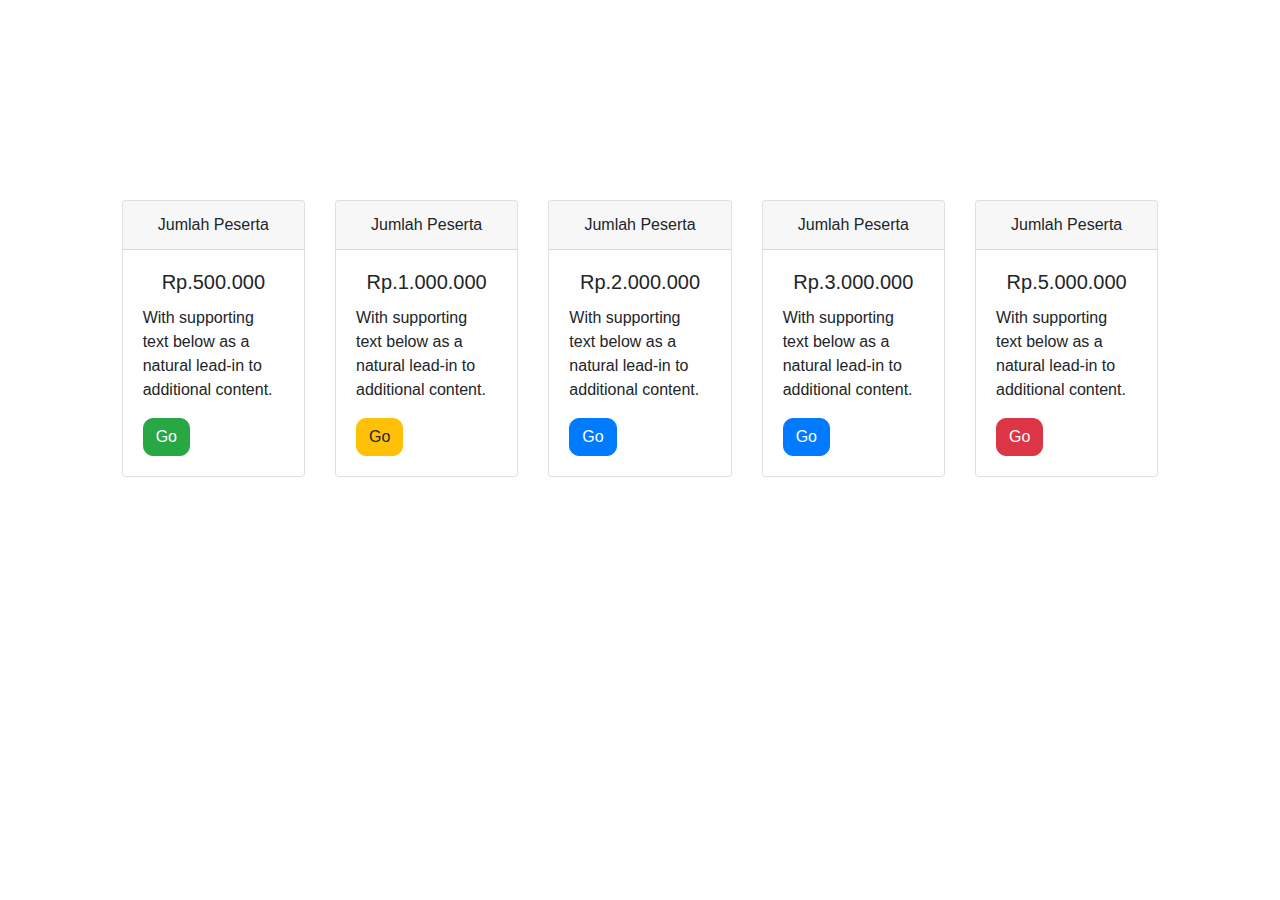
==== hargapaket.html @ 2a71a9bf "Done" ====
<html lang="en">

<head>
    <meta charset="UTF-8">
    <meta name="viewport" content="width=device-width, initial-scale=1, shrink-to-fit=no">
    <meta http-equiv="X-UA-Compatible" content="ie=edge">
    <title>Form Login</title>

    <!-- CSS HERE -->
    <link rel="stylesheet" href="css/bootstrap.min.css">
    <link rel="stylesheet" href="css/global.css">
</head>

<body>

    <!-- Section 1 -->
    <section class="container-fluid bg">
        <section class="row justify-content-center">

            <section class="col-12 col-sm-6 col-md-2">
                <div class="card">
                    <div class="card-header">
                        Jumlah Peserta
                    </div>
                    <div class="card-body">
                        <h5 class="card-title">Rp.500.000</h5>
                        <p class="card-text">With supporting text below as a natural lead-in to additional content.</p>
                        <a href="#" class="btn btn-success">Go </a>
                    </div>
                </div>
            </section>

            <section class="col-12 col-sm-6 col-md-2">
                <div class="card">
                    <div class="card-header">
                        Jumlah Peserta
                    </div>
                    <div class="card-body">
                        <h5 class="card-title">Rp.1.000.000</h5>
                        <p class="card-text">With supporting text below as a natural lead-in to additional content.</p>
                        <a href="#" class="btn btn-warning">Go </a>
                    </div>
                </div>
            </section>

            <section class="col-12 col-sm-6 col-md-2">
                <div class="card">
                    <div class="card-header">
                        Jumlah Peserta
                    </div>
                    <div class="card-body">
                        <h5 class="card-title">Rp.2.000.000</h5>
                        <p class="card-text">With supporting text below as a natural lead-in to additional content.</p>
                        <a href="#" class="btn btn-primary">Go </a>
                    </div>
                </div>
            </section>

            <section class="col-12 col-sm-6 col-md-2">
                <div class="card">
                    <div class="card-header">
                        Jumlah Peserta
                    </div>
                    <div class="card-body">
                        <h5 class="card-title">Rp.3.000.000</h5>
                        <p class="card-text">With supporting text below as a natural lead-in to additional content.</p>
                        <a href="#" class="btn btn-primary">Go </a>
                    </div>
                </div>
            </section>

            <section class="col-12 col-sm-6 col-md-2">
                <div class="card">
                    <div class="card-header">
                        Jumlah Peserta
                    </div>
                    <div class="card-body">
                        <h5 class="card-title">Rp.5.000.000</h5>
                        <p class="card-text">With supporting text below as a natural lead-in to additional content.</p>
                        <a href="#" class="btn btn-danger">Go </a>
                    </div>
                </div>
            </section>
        </section>
    </section>


    <!-- SCRIPT HERE-->
    <script src="js/bootstrap.bundle.js"></script>
    <script src="js/bootstrap.bundle.min.js"></script>
    <script src="js/bootstrap.min.js"></script>
</body>

</html>
---- css/global.css ----
/** Background container-fluid**/

.bg {
    background: url("../img/87897.jpg") no-repeat;
    width: 100%;
    height: 100vh;
    background-size: 100%;
}


/** Form Container **/

.form-container {
    position: absolute;
    top: 15vh;
    background: #ffffff46;
    padding: 30px;
    width: 400px;
    border-radius: 10px;
    box-shadow: 0px 0px 10px 0px #000;
}


/** Format Media **/

@media only screen and (max-width: 576px) {
    /** For Landscape phone 576px and Up**/
    .bg {
        background-size: 200%;
    }
}


/** Form Control Login **/

.form-control {
    border-radius: 10px;
}


/** Text-muted **/

.text-mute {
    color: #f71a1a;
    font-style: italic;
    font-size: 12px;
}


/** Card **/

.card-header {
    text-align: center;
}

.card-title {
    text-align: center;
}

.col-12 {
    margin-top: 200px;
}

.btn {
    border-radius: 10px;
}
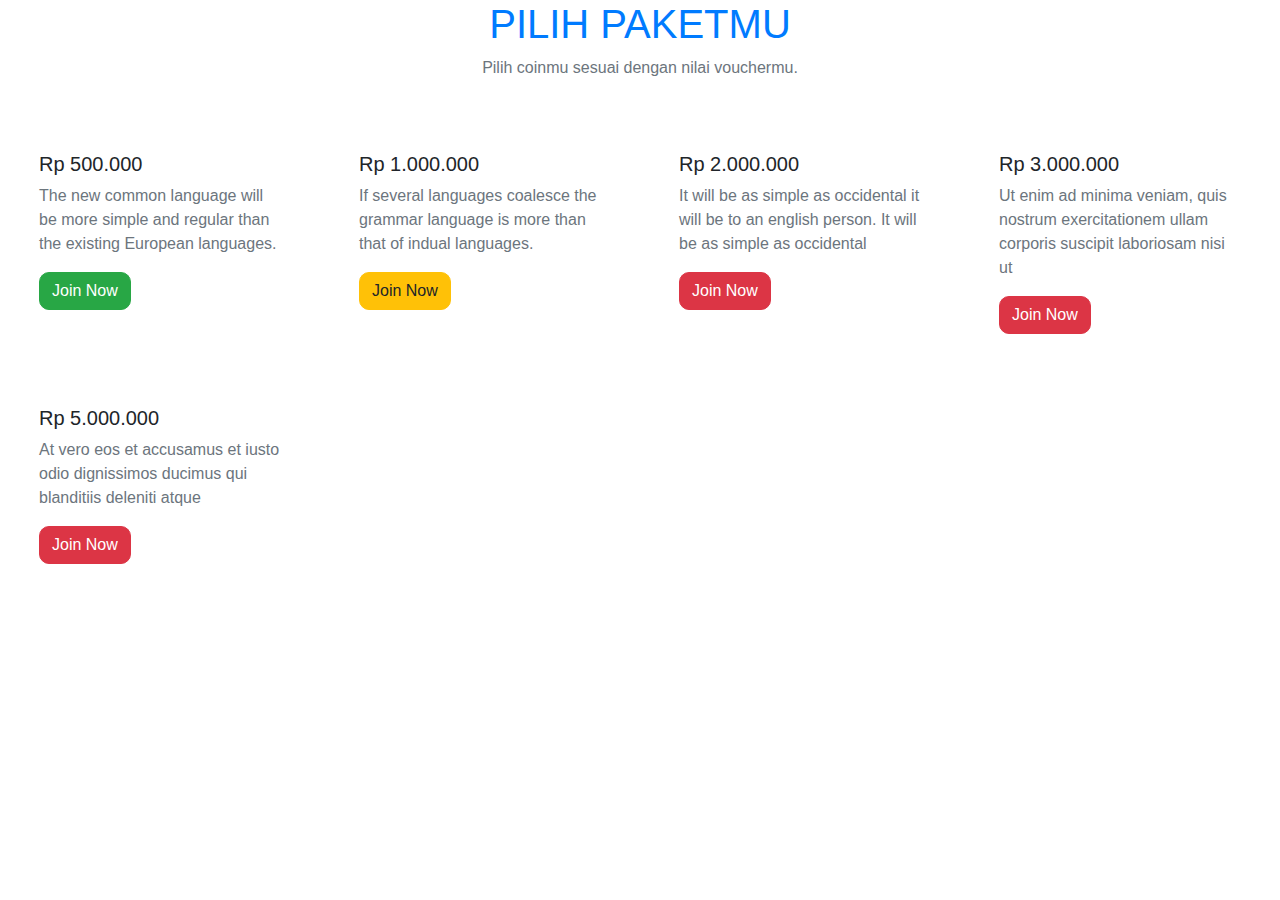
==== commit 98202ab5: "new" ====
--- a/hargapaket.html
+++ b/hargapaket.html
@@ -13,75 +13,90 @@
 
 <body>
 
-    <!-- Section 1 -->
-    <section class="container-fluid bg">
-        <section class="row justify-content-center">
-
-            <section class="col-12 col-sm-6 col-md-2">
-                <div class="card">
-                    <div class="card-header">
-                        Jumlah Peserta
-                    </div>
-                    <div class="card-body">
-                        <h5 class="card-title">Rp.500.000</h5>
-                        <p class="card-text">With supporting text below as a natural lead-in to additional content.</p>
-                        <a href="#" class="btn btn-success">Go </a>
+    <!-- PRICE -->
+    <section class="section bg" id="services">
+        <div class="container-fluid">
+            <div class="row justify-content-center">
+                <div class="col-lg-6">
+                    <div class="title text-center mb-4">
+                        <h1 class="text-primary small-title">PILIH PAKETMU</h1>
+                        <p class="text-muted">Pilih coinmu sesuai dengan nilai vouchermu.</p>
                     </div>
                 </div>
-            </section>
+            </div>
 
-            <section class="col-12 col-sm-6 col-md-2">
-                <div class="card">
-                    <div class="card-header">
-                        Jumlah Peserta
-                    </div>
-                    <div class="card-body">
-                        <h5 class="card-title">Rp.1.000.000</h5>
-                        <p class="card-text">With supporting text below as a natural lead-in to additional content.</p>
-                        <a href="#" class="btn btn-warning">Go </a>
+            <div class="row">
+
+                <div class="col-xl-3 col-sm-4">
+                    <div class="services-box p-4 bg-white mt-4">
+                        <div class="services-img float-left mr-4">
+                            <img src="images/icons/layers.png" alt="">
+                        </div>
+                        <h5>Rp 500.000</h5>
+                        <div class="overflow-hidden">
+                            <p class="text-muted">The new common language will be more simple and regular than the existing European languages.</p>
+                            <button type="button" class="btn btn-success">Join Now</button>
+                        </div>
                     </div>
                 </div>
-            </section>
 
-            <section class="col-12 col-sm-6 col-md-2">
-                <div class="card">
-                    <div class="card-header">
-                        Jumlah Peserta
-                    </div>
-                    <div class="card-body">
-                        <h5 class="card-title">Rp.2.000.000</h5>
-                        <p class="card-text">With supporting text below as a natural lead-in to additional content.</p>
-                        <a href="#" class="btn btn-primary">Go </a>
+                <div class="col-xl-3 col-sm-4">
+                    <div class="services-box p-4 bg-white mt-4">
+                        <div class="services-img float-left mr-4">
+                            <img src="images/icons/core.png" alt="">
+                        </div>
+                        <h5>Rp 1.000.000</h5>
+                        <div class="overflow-hidden">
+                            <p class="text-muted">If several languages coalesce the grammar language is more than that of indual languages.</p>
+                            <button type="button" class="btn btn-warning">Join Now</button>
+                        </div>
                     </div>
                 </div>
-            </section>
 
-            <section class="col-12 col-sm-6 col-md-2">
-                <div class="card">
-                    <div class="card-header">
-                        Jumlah Peserta
-                    </div>
-                    <div class="card-body">
-                        <h5 class="card-title">Rp.3.000.000</h5>
-                        <p class="card-text">With supporting text below as a natural lead-in to additional content.</p>
-                        <a href="#" class="btn btn-primary">Go </a>
+                <div class="col-xl-3 col-sm-4">
+                    <div class="services-box p-4 bg-white mt-4">
+                        <div class="services-img float-left mr-4">
+                            <img src="images/icons/paperdesk.png" alt="">
+                        </div>
+                        <h5>Rp 2.000.000</h5>
+                        <div class="overflow-hidden">
+                            <p class="text-muted">It will be as simple as occidental it will be to an english person. It will be as simple as occidental</p>
+                            <button type="button" class="btn btn-danger">Join Now</button>
+                        </div>
                     </div>
                 </div>
-            </section>
 
-            <section class="col-12 col-sm-6 col-md-2">
-                <div class="card">
-                    <div class="card-header">
-                        Jumlah Peserta
-                    </div>
-                    <div class="card-body">
-                        <h5 class="card-title">Rp.5.000.000</h5>
-                        <p class="card-text">With supporting text below as a natural lead-in to additional content.</p>
-                        <a href="#" class="btn btn-danger">Go </a>
+                <div class="col-xl-3 col-sm-4">
+                    <div class="services-box p-4 bg-white mt-4">
+                        <div class="services-img float-left mr-4">
+                            <img src="images/icons/solarsystem.png" alt="">
+                        </div>
+                        <h5>Rp 3.000.000</h5>
+                        <div class="overflow-hidden">
+                            <p class="text-muted">Ut enim ad minima veniam, quis nostrum exercitationem ullam corporis suscipit laboriosam nisi ut</p>
+                            <button type="button" class="btn btn-danger">Join Now</button>
+                        </div>
                     </div>
                 </div>
-            </section>
-        </section>
+
+
+                <div class="col-xl-3 col-sm-4">
+                    <div class="services-box p-4 bg-white mt-4">
+                        <div class="services-img float-left mr-4">
+                            <img src="images/icons/browserscript.png" alt="">
+                        </div>
+                        <h5>Rp 5.000.000</h5>
+                        <div class="overflow-hidden">
+                            <p class="text-muted">At vero eos et accusamus et iusto odio dignissimos ducimus qui blanditiis deleniti atque</p>
+                            <button type="button" class="btn btn-danger">Join Now</button>
+                        </div>
+                    </div>
+                </div>
+
+            </div>
+            <!-- end row -->
+        </div>
+        <!-- end container-fluid -->
     </section>
 
 
--- a/css/global.css
+++ b/css/global.css
@@ -1,10 +1,11 @@
 /** Background container-fluid**/
 
-.bg {
-    background: url("../img/87897.jpg") no-repeat;
-    width: 100%;
-    height: 100vh;
-    background-size: 100%;
+body {
+    background: url("../img/87897.jpg") no-repeat center center fixed;
+    -webkit-background-size: cover;
+    -moz-background-size: cover;
+    -o-background-size: cover;
+    background-size: cover;
 }
 
 
@@ -18,16 +19,6 @@
     width: 400px;
     border-radius: 10px;
     box-shadow: 0px 0px 10px 0px #000;
-}
-
-
-/** Format Media **/
-
-@media only screen and (max-width: 576px) {
-    /** For Landscape phone 576px and Up**/
-    .bg {
-        background-size: 200%;
-    }
 }
 
 
@@ -57,10 +48,11 @@
     text-align: center;
 }
 
-.col-12 {
-    margin-top: 200px;
+.btn {
+    border-radius: 10px;
 }
 
-.btn {
-    border-radius: 10px;
+/** HEADER H$ **/
+.textsignin {
+  text-align: center;
 }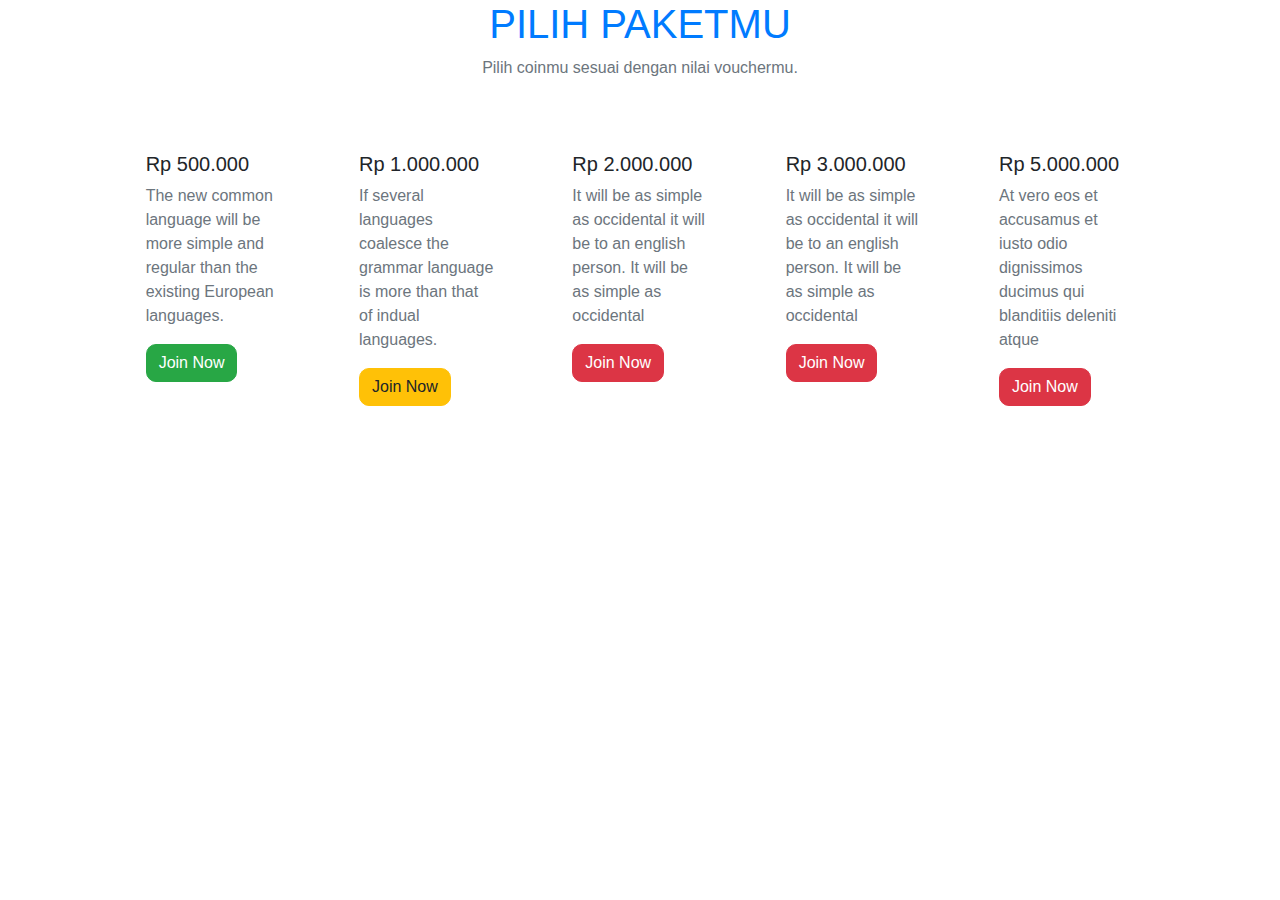
==== commit 95841f19: "Test" ====
--- a/hargapaket.html
+++ b/hargapaket.html
@@ -26,8 +26,10 @@
             </div>
 
             <div class="row">
+                <div class="col-xl-1">
 
-                <div class="col-xl-3 col-sm-4">
+                </div>
+                <div class="col-xl-2 col-sm-4">
                     <div class="services-box p-4 bg-white mt-4">
                         <div class="services-img float-left mr-4">
                             <img src="images/icons/layers.png" alt="">
@@ -40,7 +42,7 @@
                     </div>
                 </div>
 
-                <div class="col-xl-3 col-sm-4">
+                <div class="col-xl-2 col-sm-4">
                     <div class="services-box p-4 bg-white mt-4">
                         <div class="services-img float-left mr-4">
                             <img src="images/icons/core.png" alt="">
@@ -53,7 +55,7 @@
                     </div>
                 </div>
 
-                <div class="col-xl-3 col-sm-4">
+                <div class="col-xl-2 col-sm-4">
                     <div class="services-box p-4 bg-white mt-4">
                         <div class="services-img float-left mr-4">
                             <img src="images/icons/paperdesk.png" alt="">
@@ -66,21 +68,21 @@
                     </div>
                 </div>
 
-                <div class="col-xl-3 col-sm-4">
+                <div class="col-xl-2 col-sm-4">
                     <div class="services-box p-4 bg-white mt-4">
                         <div class="services-img float-left mr-4">
                             <img src="images/icons/solarsystem.png" alt="">
                         </div>
                         <h5>Rp 3.000.000</h5>
                         <div class="overflow-hidden">
-                            <p class="text-muted">Ut enim ad minima veniam, quis nostrum exercitationem ullam corporis suscipit laboriosam nisi ut</p>
+                            <p class="text-muted">It will be as simple as occidental it will be to an english person. It will be as simple as occidental</p>
                             <button type="button" class="btn btn-danger">Join Now</button>
                         </div>
                     </div>
                 </div>
 
 
-                <div class="col-xl-3 col-sm-4">
+                <div class="col-xl-2 col-sm-4">
                     <div class="services-box p-4 bg-white mt-4">
                         <div class="services-img float-left mr-4">
                             <img src="images/icons/browserscript.png" alt="">
@@ -92,7 +94,9 @@
                         </div>
                     </div>
                 </div>
+                <div class="col-xl-1">
 
+                </div>
             </div>
             <!-- end row -->
         </div>
